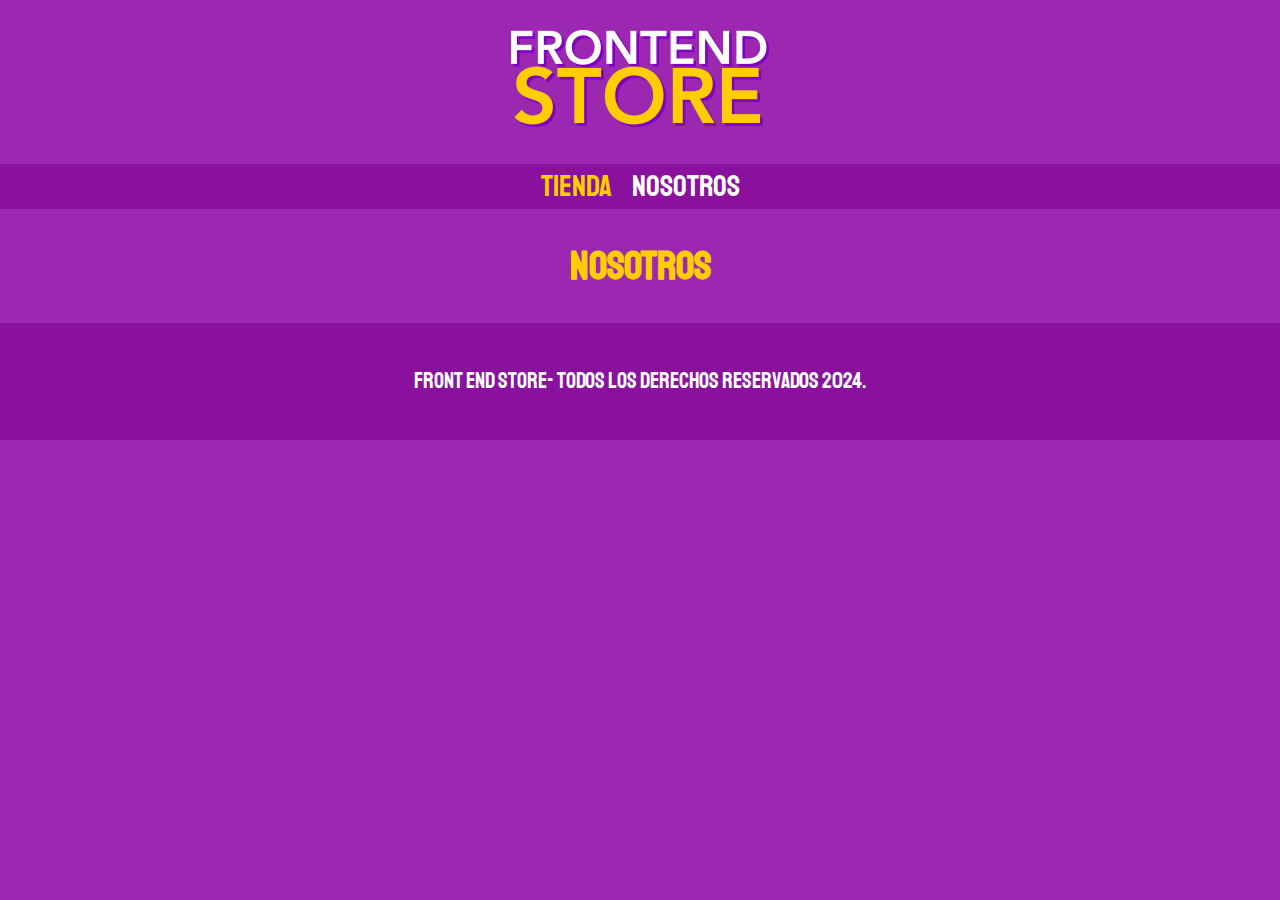
==== nosotros.html @ eb544a5f "creacion de otras paginas" ====
<!DOCTYPE html>
<html lang="en">
<head>
    <meta charset="UTF-8">
    <meta name="viewport" content="width=device-width, initial-scale=1.0">
    <link rel="stylesheet" href="css/normalize.css">
    <link rel="preconnect" href="https://fonts.googleapis.com">
    <link rel="preconnect" href="https://fonts.gstatic.com" crossorigin>
    <link href="https://fonts.googleapis.com/css2?family=Staatliches&display=swap" rel="stylesheet">
    <link rel="stylesheet" href="css/style.css">
    <title>Tienda Frontend</title>
</head>
<body>
    <header class="header">
        <a href="index.html">
            <img class="header__logo" src="img/logo.png" alt="logotipo">
        </a>
    </header>
    <nav class="navegacion">
        <a class="navegacion__enlace navegacion__enlace--activo" href="index.html">Tienda</a>
        <a class="navegacion__enlace" href="nosotros.html">Nosotros</a>
    </nav>
    <main class="contenedor">
        <h1>NOSOTROS</h1>
    </main>
    <footer class="footer">
        <p class="footer__texto">Front End Store- Todos los derechos reservados 2024.</p>
    </footer>
        
</body>
</html>
---- css/style.css ----
:root {
    --primario: #9c27b0;
    --primarioOscuro: #89119d;
    --secundario: #ffce00;
    --secundarioOscuro: rgb(233,287,2);
    --blanco: #FFF;
    --negro: #000;
    --fuentePrincipal: "Staatliches", sans-serif;
}
html{
    box-sizing: border-box;
    font-size: 62.5%;
}
*, *:before, *:after{
    box-sizing: inherit;
}
/*Configuraciones globales*/
body{
    background-color: var(--primario);
    font-size: 1.6rem;
    line-height: 1.5;
}  
p {
    font-size: 1.8rem;
    font-family: Arial, Helvetica, sans-serif;
    color: var(--blanco);
}
a{
    text-decoration: none;
}
img{
    max-width: 100%;
}
contenedor{
    max-width: 120rem;
    margin: 0 auto;
}
h1,h2,h3{
    text-align: center;
    color: var(--secundario);
    font-family: var(--fuentePrincipal);
}
h1{
    font-size: 4rem;
}
h2{
    font-size: 3.2rem;
}
h3{
    font-size: 2.4rem;
}
/*Header*/
.header {
    display: flex;
    justify-content: center;
}
.header__logo {
    margin: 3rem 0;
}
/*footer*/
.footer{
    background-color: var(--primarioOscuro);
    padding: 2rem;
    margin-top: 2rem;
}
.footer__texto{
    font-family: var(--fuentePrincipal);
    text-align: center;
    font-size: 2.2rem;
}
/*navegacion*/
.navegacion{
    background-color: var(--primarioOscuro);
    display: flex;
    justify-content: center;
    gap: 2rem;
}
.navegacion__enlace{
    font-family: var(--fuentePrincipal);
    color: var(--blanco);
    font-size: 3rem;
}
.navegacion__enlace--activo,
.navegacion__enlace:hover {
    color: var(--secundario);
}
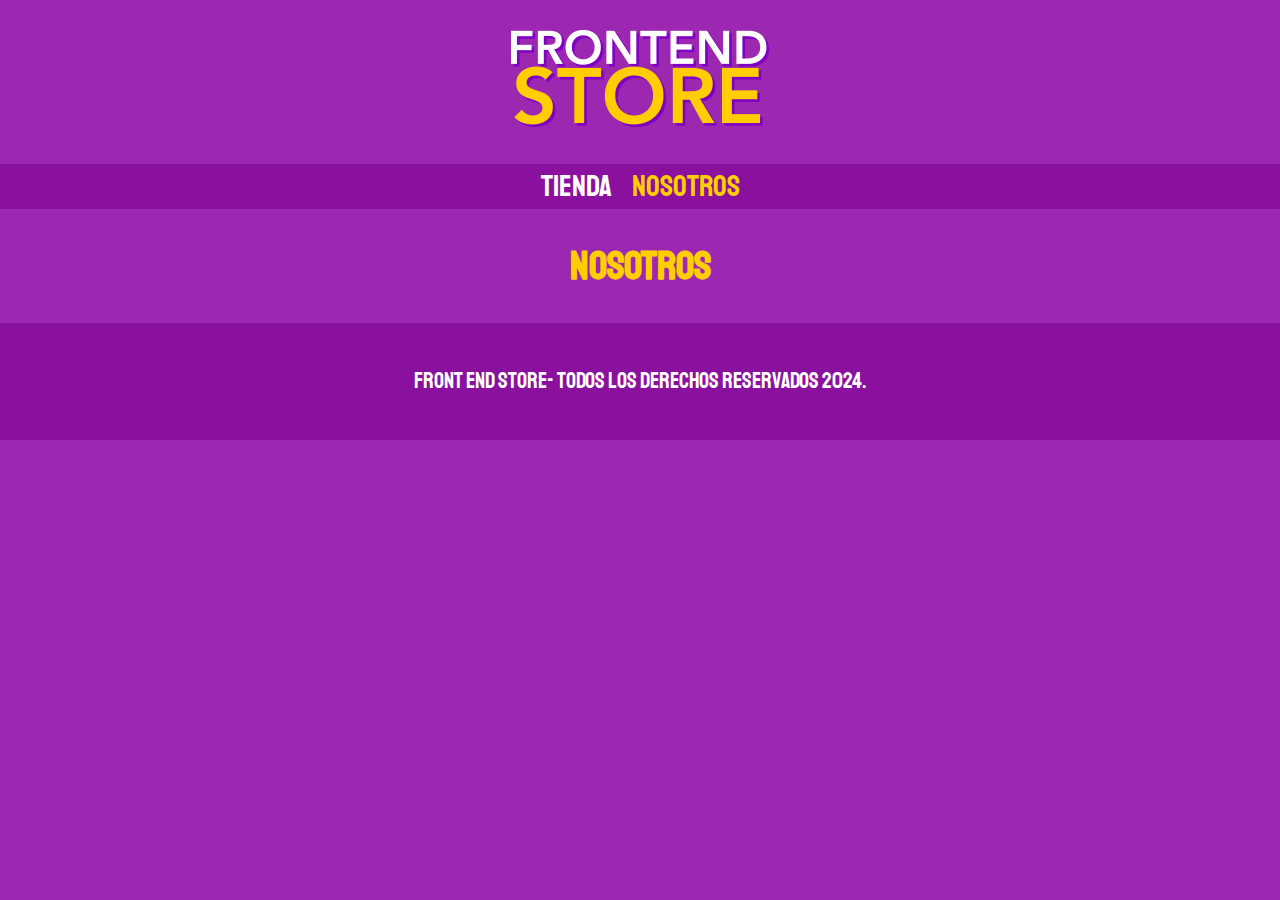
==== commit af64199c: "video 61" ====
--- a/nosotros.html
+++ b/nosotros.html
@@ -1,7 +1,7 @@
 <!DOCTYPE html>
 <html lang="en">
 <head>
-    <meta charset="UTF-8">
+    <meta charset="UTF-8"> 
     <meta name="viewport" content="width=device-width, initial-scale=1.0">
     <link rel="stylesheet" href="css/normalize.css">
     <link rel="preconnect" href="https://fonts.googleapis.com">
@@ -17,8 +17,8 @@
         </a>
     </header>
     <nav class="navegacion">
-        <a class="navegacion__enlace navegacion__enlace--activo" href="index.html">Tienda</a>
-        <a class="navegacion__enlace" href="nosotros.html">Nosotros</a>
+        <a class="navegacion__enlace" href="index.html">Tienda</a>
+        <a class="navegacion__enlace navegacion__enlace--activo" href="nosotros.html">Nosotros</a>
     </nav>
     <main class="contenedor">
         <h1>NOSOTROS</h1>
--- a/css/style.css
+++ b/css/style.css
@@ -10,7 +10,7 @@
 html{
     box-sizing: border-box;
     font-size: 62.5%;
-}
+} 
 *, *:before, *:after{
     box-sizing: inherit;
 }
@@ -83,4 +83,48 @@
 .navegacion__enlace--activo,
 .navegacion__enlace:hover {
     color: var(--secundario);
-}+}
+/*Grid*/
+.grid{
+    display: grid;
+    grid-template-columns: repeat(2, 1fr);
+    gap: 2rem;
+}
+@media (min-width: 768px) {
+    .grid{
+        grid-template-columns: repeat(3,1fr);
+    }
+}
+/*Productos*/
+.producto{
+    background-color: var(--primarioOscuro);
+    padding: 1rem;
+}
+.producto__imagen{
+    width: 100%;
+}
+.producto__informacion{
+    
+}
+.producto__nombre{
+    font-size: 4rem;
+}
+.producto__precio{
+    font-size: 2.8rem;
+    color: var(--secundario);
+}
+.producto__nombre,.producto__precio{
+    font-family: var(--fuentePrincipal);
+    margin: 1rem 0;
+    text-align: center;
+}
+/*Graficos*/
+.graficos{
+
+}
+.graficos--camisas{
+
+}
+.graficos--node{
+    
+}
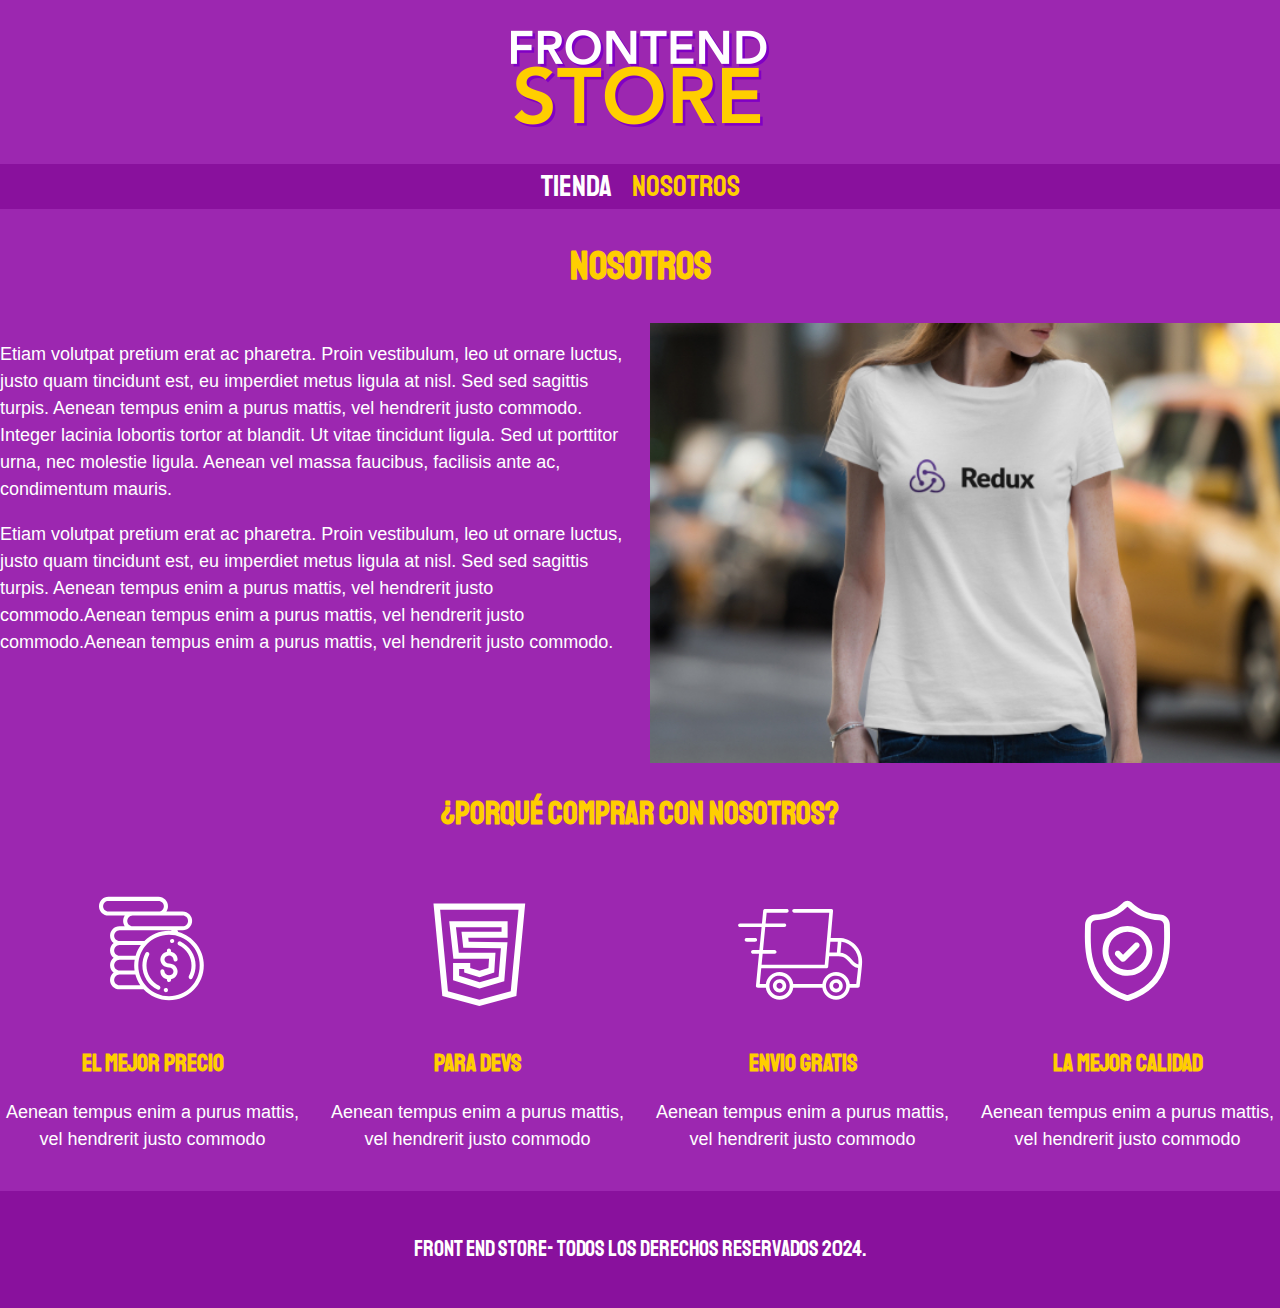
==== commit 3f1ea5be: "video 64 mitad" ====
--- a/nosotros.html
+++ b/nosotros.html
@@ -22,7 +22,39 @@
     </nav>
     <main class="contenedor">
         <h1>NOSOTROS</h1>
+        <div class="nosotros">
+            <div class="nosotros__contenido">
+                <p>Etiam volutpat pretium erat ac pharetra. Proin vestibulum, leo ut ornare luctus, justo quam tincidunt est, eu imperdiet metus ligula at nisl. Sed sed sagittis turpis. Aenean tempus enim a purus mattis, vel hendrerit justo commodo. Integer lacinia lobortis tortor at blandit. Ut vitae tincidunt ligula. Sed ut porttitor urna, nec molestie ligula. Aenean vel massa faucibus, facilisis ante ac, condimentum mauris.</p>
+                <p>Etiam volutpat pretium erat ac pharetra. Proin vestibulum, leo ut ornare luctus, justo quam tincidunt est, eu imperdiet metus ligula at nisl. Sed sed sagittis turpis. Aenean tempus enim a purus mattis, vel hendrerit justo commodo.Aenean tempus enim a purus mattis, vel hendrerit justo commodo.Aenean tempus enim a purus mattis, vel hendrerit justo commodo. </p>
+            </div>
+            <img class="nosotros__imagen" src="img/nosotros.jpg" alt="Imagen de nosotros">
+        </div>
     </main>
+    <section class="contenedor compra">
+        <h2 class="comprar__titulo">¿Porqué comprar con nosotros?</h2>
+        <div class="bloques">
+            <div class="bloque">
+                <img src="img/icono_1.png" alt="porque comprar">
+                <h3 class="bloque__titulo">El mejor precio</h3>
+                <p>Aenean tempus enim a purus mattis, vel hendrerit justo commodo</p>
+            </div><!--bloque -->
+            <div class="bloque">
+                <img class="bloque__imagen" src="img/icono_2.png" alt="porque comprar">
+                <h3 class="bloque__titulo">Para Devs</h3>
+                <p>Aenean tempus enim a purus mattis, vel hendrerit justo commodo</p>
+            </div><!--bloque -->
+            <div class="bloque">
+                <img class="bloque__imagen" src="img/icono_3.png" alt="porque comprar">
+                <h3 class="bloque__titulo">Envio Gratis</h3>
+                <p>Aenean tempus enim a purus mattis, vel hendrerit justo commodo</p>
+            </div><!--bloque -->
+            <div class="bloque">
+                <img src="img/icono_4.png" alt="porque comprar">
+                <h3 class="bloque__titulo">La mejor calidad</h3>
+                <p>Aenean tempus enim a purus mattis, vel hendrerit justo commodo</p>
+            </div><!--bloque -->
+        </div>
+    </section><!--bloques -->
     <footer class="footer">
         <p class="footer__texto">Front End Store- Todos los derechos reservados 2024.</p>
     </footer>
--- a/css/style.css
+++ b/css/style.css
@@ -104,7 +104,7 @@
     width: 100%;
 }
 .producto__informacion{
-    
+
 }
 .producto__nombre{
     font-size: 4rem;
@@ -119,12 +119,64 @@
     text-align: center;
 }
 /*Graficos*/
-.graficos{
+.grafico{
+    min-height: 30rem;
+    background-repeat: no-repeat;
+    background-size: cover;
+    grid-column: 1 / 3;
+}
+.grafico--camisa{
+    grid-row: 2 / 3;
+    background-image: url(../img/grafico1.jpg);
+}
+.grafico--node{
+    background-image: url(../img/grafico2.jpg);
+    grid-row: 8 / 9;
+}
+@media (min-width: 768px) {
+    .grafico--node{
+        grid-row: 5 / 6;
+        grid-column: 2 / 4;
+    }
+}
+/*nosotros*/
+.nosotros{
+    display: grid;
+    grid-template-rows: repeat(2,auto );
+}
+@media (min-width: 768px) {
+    .nosotros{
+        grid-template-columns: repeat(2,1fr);
+        column-gap: 2rem;
+    } 
+}
+
+.nosotros__contenido{
 
 }
-.graficos--camisas{
-
+.nosotros__imagen{
+    grid-row: 1 / 2;
+    width: 100%;
 }
-.graficos--node{
-    
+@media (min-width: 768px) {
+    .nosotros__imagen{
+        grid-column: 2 / 3 ;
+    }
 }
+/*bloques*/
+.bloques{
+    display: grid;
+    grid-template-columns: repeat(2,1fr);
+    gap: 2rem;
+}
+@media (min-width: 768px) {
+    .bloques{
+        grid-template-columns: repeat(4,1fr);
+    }
+}
+.bloque{
+    text-align: center;
+}
+.bloque__titulo{
+    margin: 0;
+}
